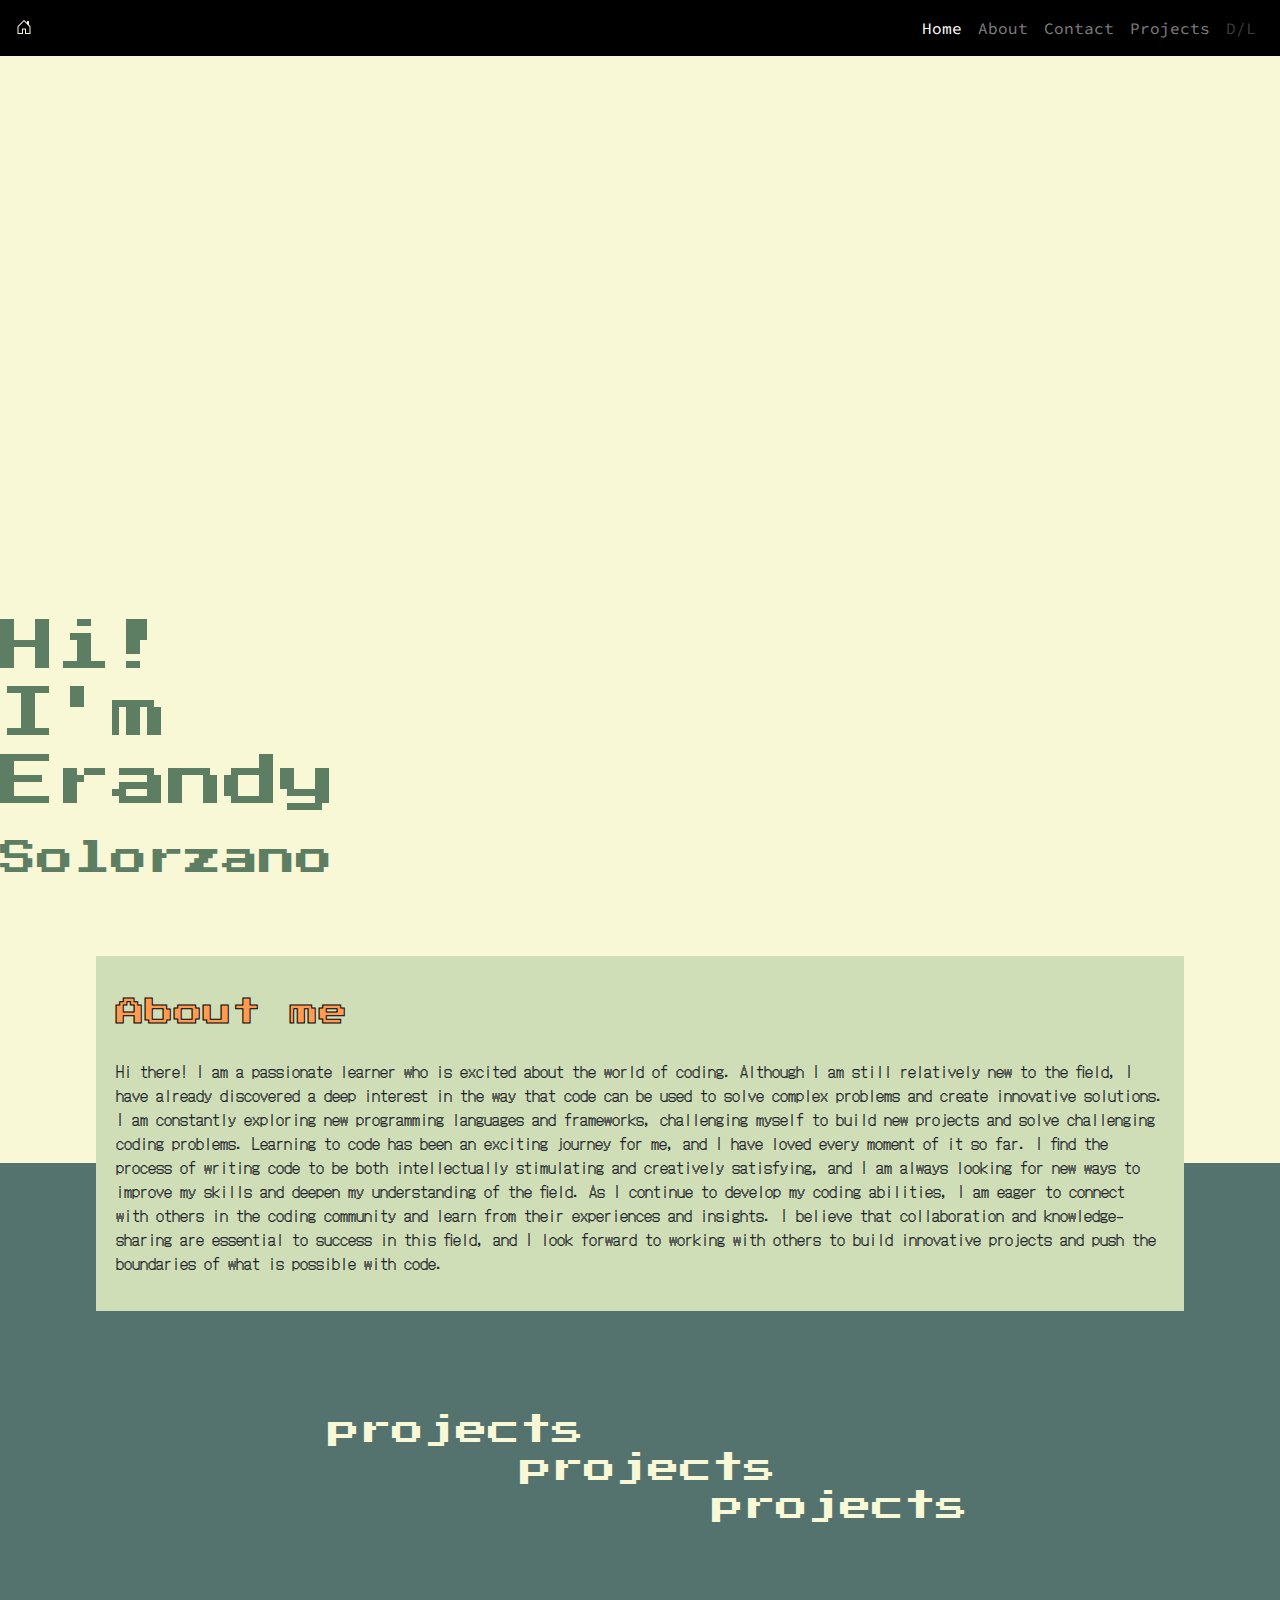
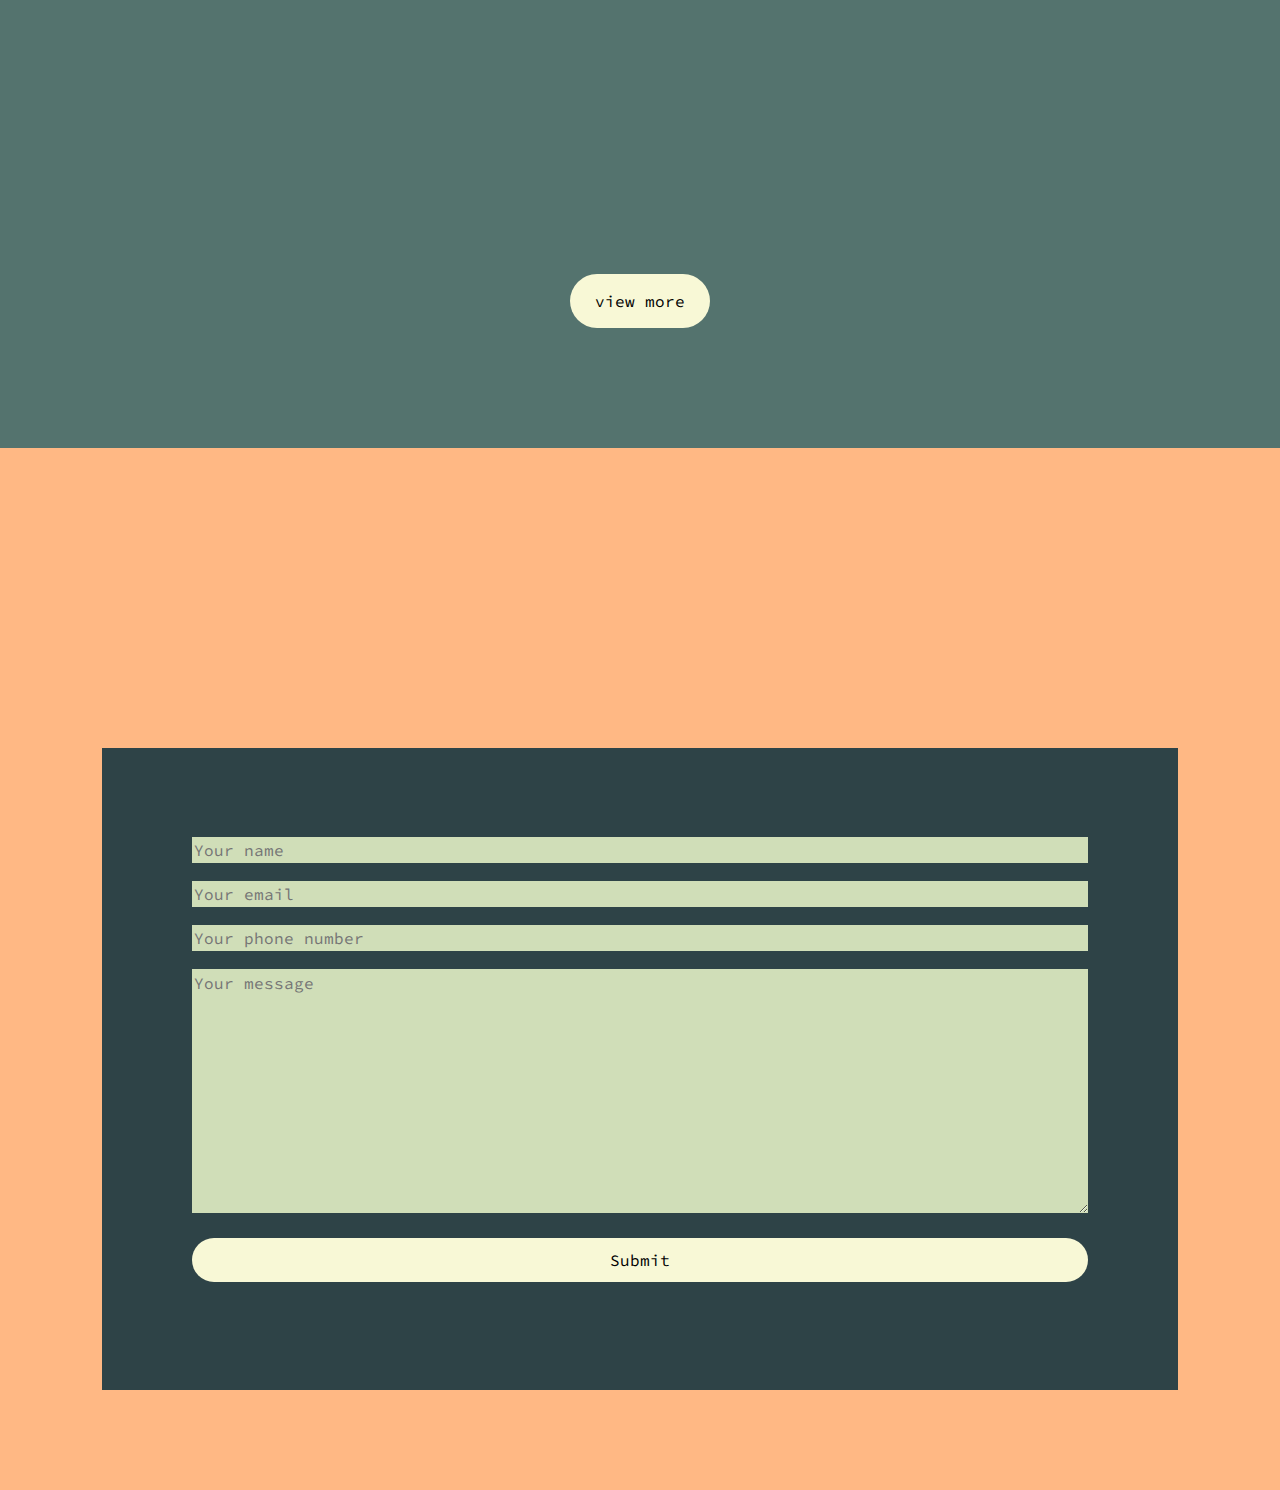
==== index.html @ abfd7417 "agregamos mas sass" ====
<!DOCTYPE html>
<html lang="en">
<head>
    <meta charset="UTF-8">
    <meta http-equiv="X-UA-Compatible" content="IE=edge">
    <meta name="viewport" content="width=device-width, initial-scale=1.0">
    <title>My portfolio</title>

    <!-- Bootstrap CSS-->
    <link rel="stylesheet" href="https://cdn.jsdelivr.net/npm/bootstrap@4.0.0/dist/css/bootstrap.min.css" integrity="sha384-Gn5384xqQ1aoWXA+058RXPxPg6fy4IWvTNh0E263XmFcJlSAwiGgFAW/dAiS6JXm" crossorigin="anonymous">

    <link rel="stylesheet" href="css/style.css">

    <!-- fuentes -->
    <link rel="preconnect" href="https://fonts.googleapis.com">
    <link rel="preconnect" href="https://fonts.gstatic.com" crossorigin>
    <link href="https://fonts.googleapis.com/css2?family=DotGothic16&family=Press+Start+2P&family=Source+Code+Pro&display=swap" rel="stylesheet">

</head>
<body>
    <header>
        <nav class="navbar navbar-expand-lg navbar-dark bg-dark text-white navigation-bar">
            <a class="navbar-brand" href="index.html">
                <svg xmlns="http://www.w3.org/2000/svg" width="16" height="16" fill="currentColor" class="bi bi-house-door" viewBox="0 0 16 16">
                    <path d="M8.354 1.146a.5.5 0 0 0-.708 0l-6 6A.5.5 0 0 0 1.5 7.5v7a.5.5 0 0 0 .5.5h4.5a.5.5 0 0 0 .5-.5v-4h2v4a.5.5 0 0 0 .5.5H14a.5.5 0 0 0 .5-.5v-7a.5.5 0 0 0-.146-.354L13 5.793V2.5a.5.5 0 0 0-.5-.5h-1a.5.5 0 0 0-.5.5v1.293L8.354 1.146ZM2.5 14V7.707l5.5-5.5 5.5 5.5V14H10v-4a.5.5 0 0 0-.5-.5h-3a.5.5 0 0 0-.5.5v4H2.5Z"/>
                </svg>
            </a>
            <button class="navbar-toggler" type="button" data-toggle="collapse" data-target="#navbarNav" aria-controls="navbarNav" aria-expanded="false" aria-label="Toggle navigation">
            <span class="navbar-toggler-icon"></span>
            </button>
            <div class="collapse navbar-collapse" id="navbarNav">
                <ul class="navbar-nav ml-auto"> <!-- agregamos la clase ml auto para poder mover la lista hacia la derecha -->
                    <li class="nav-item active">
                        <a class="nav-link" href="#">Home <span class="sr-only">(current)</span></a>
                    </li>
                    <li class="nav-item">
                        <a class="nav-link" href="pages/about.html">About</a>
                    </li>
                    <li class="nav-item">
                        <a class="nav-link" href="pages/contact.html">Contact</a>
                    </li>
                    <li class="nav-item">
                        <a class="nav-link" href="pages/projects.html">Projects</a>
                    </li>
                    <li class="nav-item">
                        <a class="nav-link disabled" href="#">D/L</a>
                    </li>
                </ul>
            </div>
        </nav>
    </header>
    <section class="introduction">
        
        <h1 class="heading-1">
            Hi! <br>I'm <br>Erandy<br><span class="solorzano">Solorzano</span>
            <img class="intro-img" src="img/index-img.png" alt="">
        </h1>
    </section>
    <section class="about-me">
        <div class="about-me-text">
            <h2>About me</h2>
            <p>
                Hi there! I am a passionate learner who is excited about the world of coding. Although I am still relatively new to the field, I have already discovered a deep interest in the way that code can be used to solve complex problems and create innovative solutions. I am constantly exploring new programming languages and frameworks, challenging myself to build new projects and solve challenging coding problems.
                Learning to code has been an exciting journey for me, and I have loved every moment of it so far. I find the process of writing code to be both intellectually stimulating and creatively satisfying, and I am always looking for new ways to improve my skills and deepen my understanding of the field.
                As I continue to develop my coding abilities, I am eager to connect with others in the coding community and learn from their experiences and insights. I believe that collaboration and knowledge-sharing are essential to success in this field, and I look forward to working with others to build innovative projects and push the boundaries of what is possible with code.
            </p>
        </div>
    </section>
    <section  id="pMobile" class="projects">
        <h2>
            projects <br><span class="projects-two">projects <br></span> <span class="projects-three">projects </span>
        </h2>
        <div class="images">
            <a href="https://celebrated-alpaca-115887.netlify.app">
                <img src="img/testimonials.png" alt="">
            </a>
            <a class="orange" href="https://resilient-brigadeiros-02014e.netlify.app"><img src="img/qr-code.png" alt=""></a>
            <a href="https://bejewelled-dango-464029.netlify.app"><img src="img/results-summary.png" alt=""></a>
            <a class="orange" href=""><img src="img/image-icon.jpeg" alt=""></a>
        </div>
        <div class="projects-button">
            <a href="pages/projects-expanded.html"><button>view more</button></a> 
        </div>
    </section>
    <section class="contact">
        <form>
            <div>
                <input type="text" class="light-green" placeholder="Your name">
            </div>
            <div>
                <input type="email" name="" id="" class="light-green" placeholder="Your email">
            </div>
            <div>
                <input type="number" class="light-green" placeholder="Your phone number">
            </div>
            <div>
                <textarea name="" id="" cols="30" rows="10" placeholder="Your message" class="light-green"></textarea>
            </div>
            <div>
                <input type="submit" class="submit-button">
            </div>
        </form>
    </section>

    <!-- script de Bootstrap-->
    <script src="https://code.jquery.com/jquery-3.2.1.slim.min.js" integrity="sha384-KJ3o2DKtIkvYIK3UENzmM7KCkRr/rE9/Qpg6aAZGJwFDMVNA/GpGFF93hXpG5KkN" crossorigin="anonymous"></script>
    <script src="https://cdn.jsdelivr.net/npm/popper.js@1.12.9/dist/umd/popper.min.js" integrity="sha384-ApNbgh9B+Y1QKtv3Rn7W3mgPxhU9K/ScQsAP7hUibX39j7fakFPskvXusvfa0b4Q" crossorigin="anonymous"></script>
    <script src="https://cdn.jsdelivr.net/npm/bootstrap@4.0.0/dist/js/bootstrap.min.js" integrity="sha384-JZR6Spejh4U02d8jOt6vLEHfe/JQGiRRSQQxSfFWpi1MquVdAyjUar5+76PVCmYl" crossorigin="anonymous"></script>


</body>
</html>
---- css/style.css ----
.navigation-bar {
  background-color: black !important;
}

ul a {
  font-family: "Source Code Pro", monospace;
}

body {
  width: 100vw;
}

svg {
  color: #F8F8D6;
}

h1 {
  font-family: "Press Start 2P", cursive;
  color: #5D7E62;
  font-size: 3.5rem;
}

.intro-img {
  animation-name: slideInLeft;
  animation-duration: 1s;
  position: absolute;
  right: 0;
  top: 0;
  width: 50%;
  margin-top: 40vh;
}

.solorzano {
  font-size: 2.3rem;
}

.introduction {
  background-color: #F8F8D6;
  height: 100vh;
  display: flex;
  align-items: flex-end;
  padding: 0 0 65px;
}

h2 {
  font-family: "Press Start 2P", cursive;
}

p {
  font-family: "DotGothic16", sans-serif;
}

.about-me {
  background: #D0DEB8; /* agrego esta por si el navegador no es compatible con los gradientes */
  background: linear-gradient(180deg, #F8F8D6 50%, #54736E 50%);
  display: flex;
  justify-content: center;
  padding-bottom: 60px;
}
.about-me h2 {
  color: #FF9B52;
  font-size: 1.8rem;
  -webkit-text-stroke: 1px black; /* para hacer los bordes de las letras negro */
  padding: 20px 0;
}
.about-me p {
  font-size: 1rem;
}

.about-me-text {
  background-color: #D0DEB8;
  width: 85%;
  padding: 20px;
}

.about-me-page {
  height: 100%;
  display: flex;
  align-items: center;
}

.projects {
  background-color: #54736E;
  display: flex;
  flex-direction: column;
  align-items: center;
}
.projects h2 {
  color: #F8F8D6;
  margin-left: 15px;
  padding-top: 40px;
}
.projects a {
  width: 100%;
  display: flex;
  justify-content: center;
  align-items: center;
  align-content: center;
}
.projects img {
  height: auto;
  width: 95%;
  padding: 40px 10px;
  filter: grayscale(70%);
}
.projects button {
  border: none;
  background-color: #F8F8D6;
  border-radius: 30px;
  font-family: "Source Code Pro", monospace;
  margin: 20px;
  padding: 15px 25px;
}

.images {
  width: 100%;
  background-color: var(--medium-green);
}

.projects-two {
  margin-left: 15vw;
}

.projects-three {
  margin-left: 30vw;
}

.orange {
  background-color: var(--soft-orange);
}

.projects-button {
  background-color: var(--soft-orange);
  width: 100%;
  text-align: center;
  padding-bottom: 100px;
}

#projects {
  background-color: #5D7E62;
}

.pr-button {
  text-align: center;
  font-family: "Source Code Pro", monospace;
}
.pr-button button {
  background-color: #F8F8D6;
  border: none;
  margin: 40px;
  padding: 10px 30px;
  border-radius: 30px;
}

.pr-title {
  display: flex;
  flex-wrap: wrap;
  justify-content: center;
  padding: 2vh 0;
}
.pr-title h2 {
  color: #F8F8D6;
  text-align: center;
  padding: 0;
}

.orange-projects {
  background-color: #FFB884;
}

.projects-page img {
  max-width: 500px;
  flex-shrink: 1;
  padding-bottom: 3vh;
  padding-top: 3vh;
}
.projects-page div {
  display: flex;
  justify-content: center;
}

.pr-left {
  color: #F8F8D6;
  background-color: #5D7E62;
  padding-top: 5vh;
  padding-bottom: 10vh;
  display: flex;
  flex-wrap: wrap;
  justify-content: center;
  align-items: center;
}
.pr-left div {
  display: flex;
  flex-wrap: wrap;
  justify-content: center;
  align-items: center;
}

.pr-green {
  background-color: #5D7E62;
  color: white;
}

.pr-orange {
  background-color: #FFB884;
  color: #2E4347;
}

.pr-right img {
  max-width: 500px;
  padding-bottom: 3vh;
  padding-top: 5vh;
  margin-right: 3vw;
}
.pr-right p {
  min-width: 300px;
  max-width: 400px;
}

.contact {
  background-color: #FFB884;
  background-image: url(../img/contact.png);
  background-repeat: repeat;
  display: flex;
  justify-content: center;
  padding-top: 300px;
  padding-bottom: 100px;
}
.contact form {
  padding: 7vw;
  background-color: #2E4347;
}
.contact input, .contact textarea {
  width: 70vw;
  font-family: "Source Code Pro", monospace;
  margin-bottom: 2vh;
  border: none;
}

.light-green {
  background-color: #D0DEB8;
}

.submit-button {
  background-color: #F8F8D6;
  border-radius: 30px;
  border: none;
  padding: 10px;
  font-family: "Source Code Pro", monospace;
}

.contact-alone {
  height: 95vh;
  padding: 0;
  align-items: center;
}
.contact-alone .form-alone {
  box-sizing: content-box;
}

/*# sourceMappingURL=style.css.map */
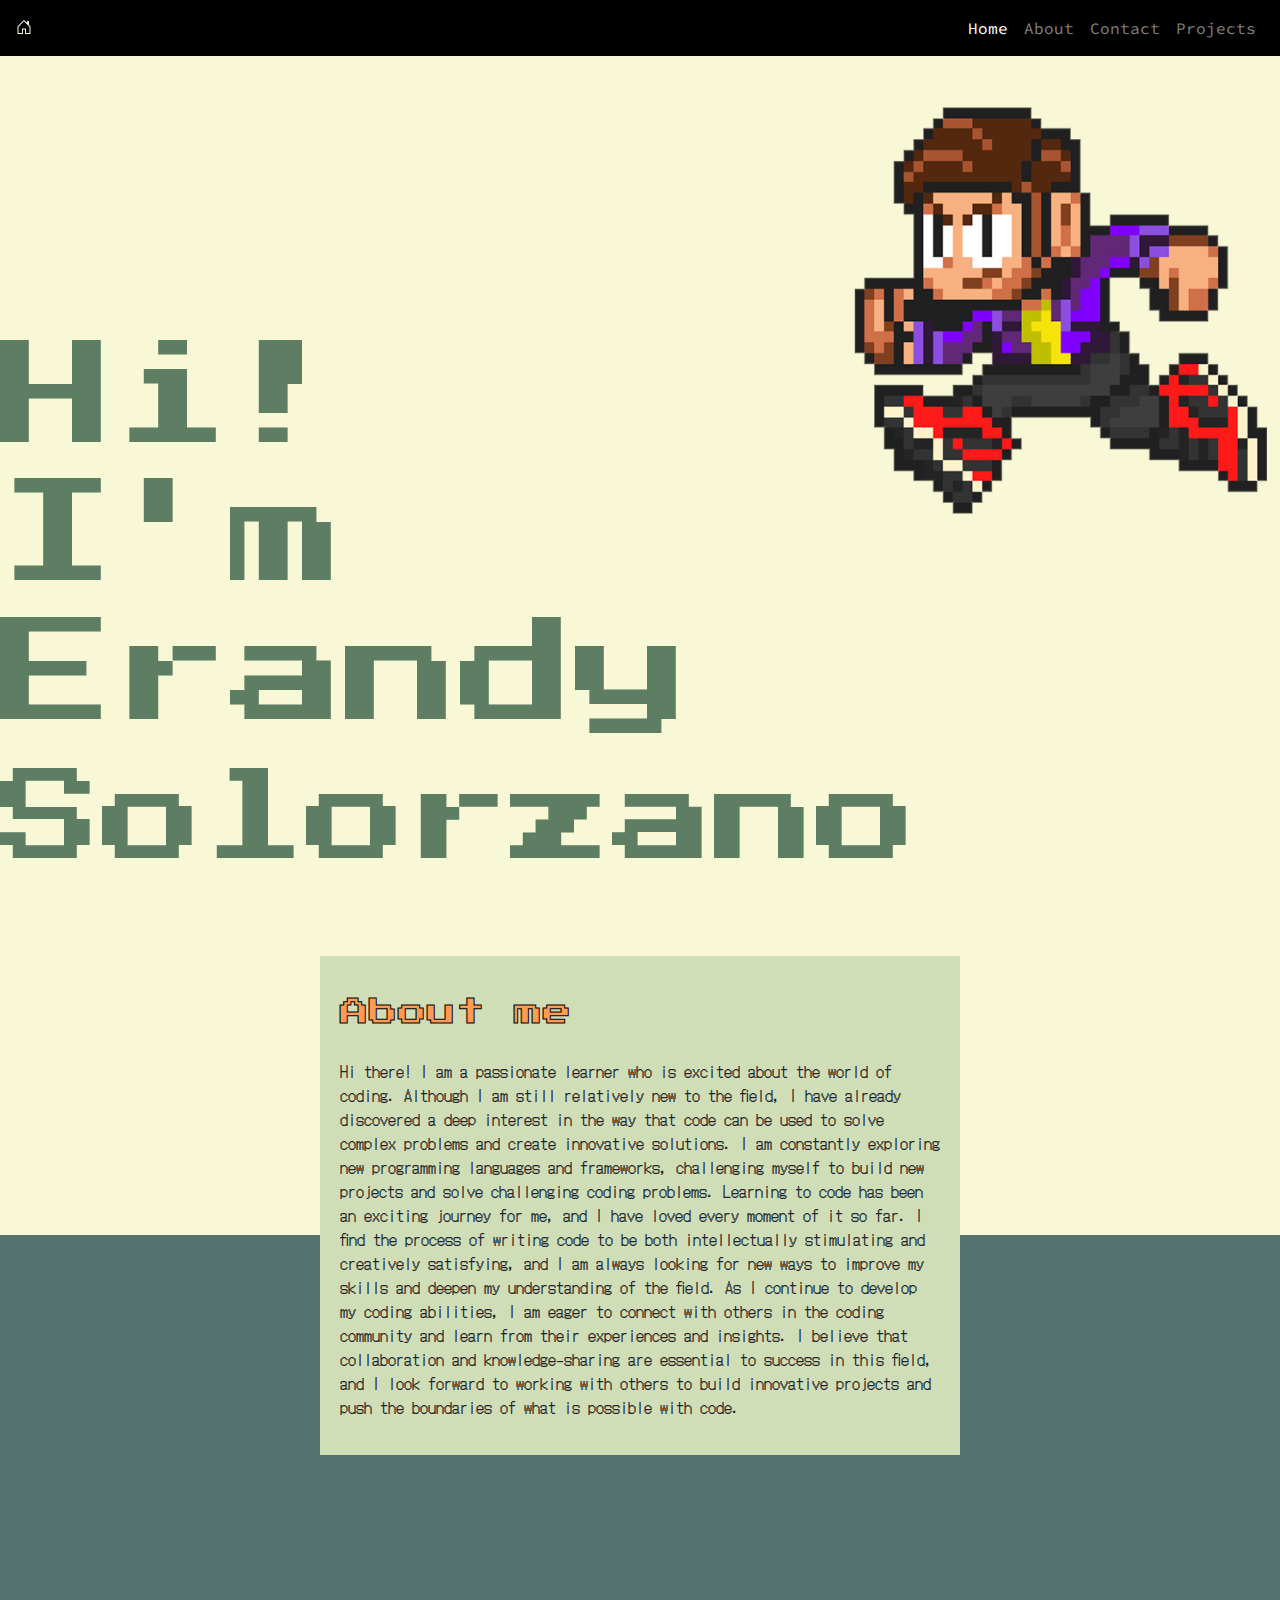
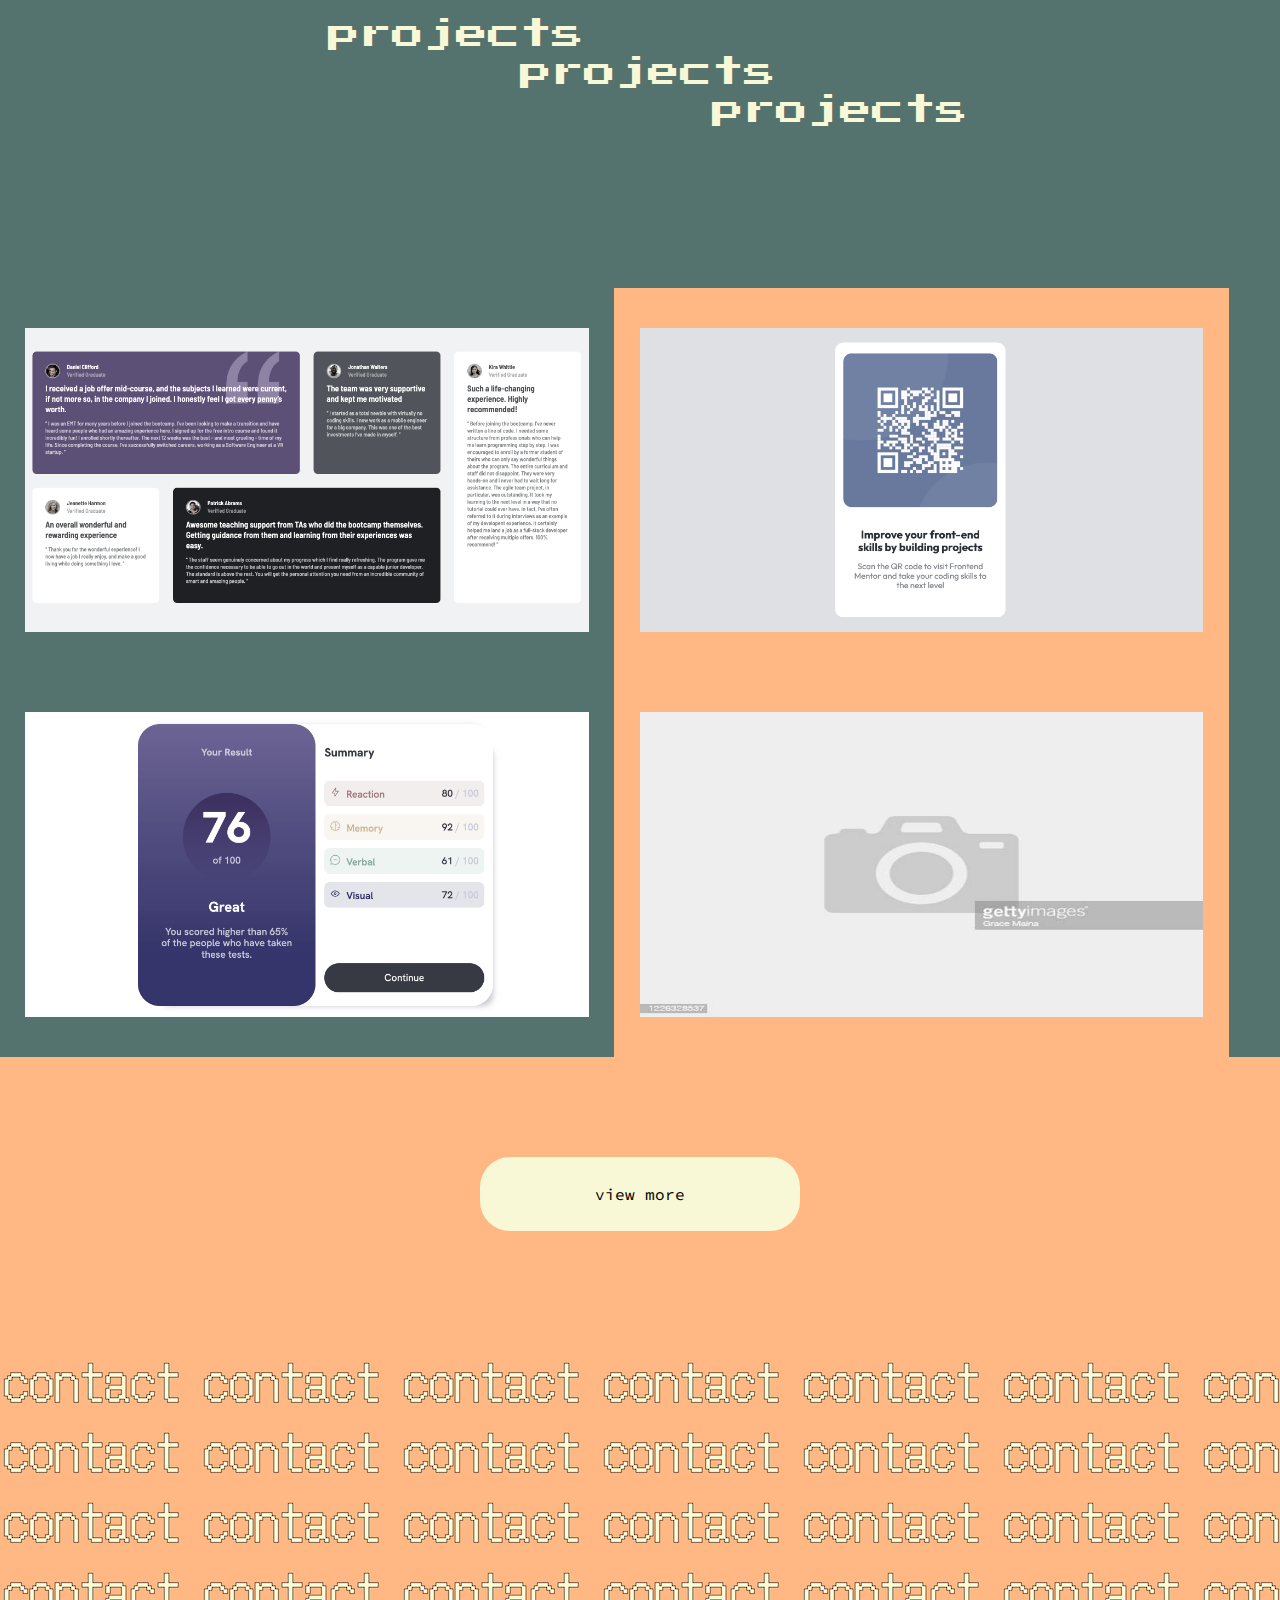
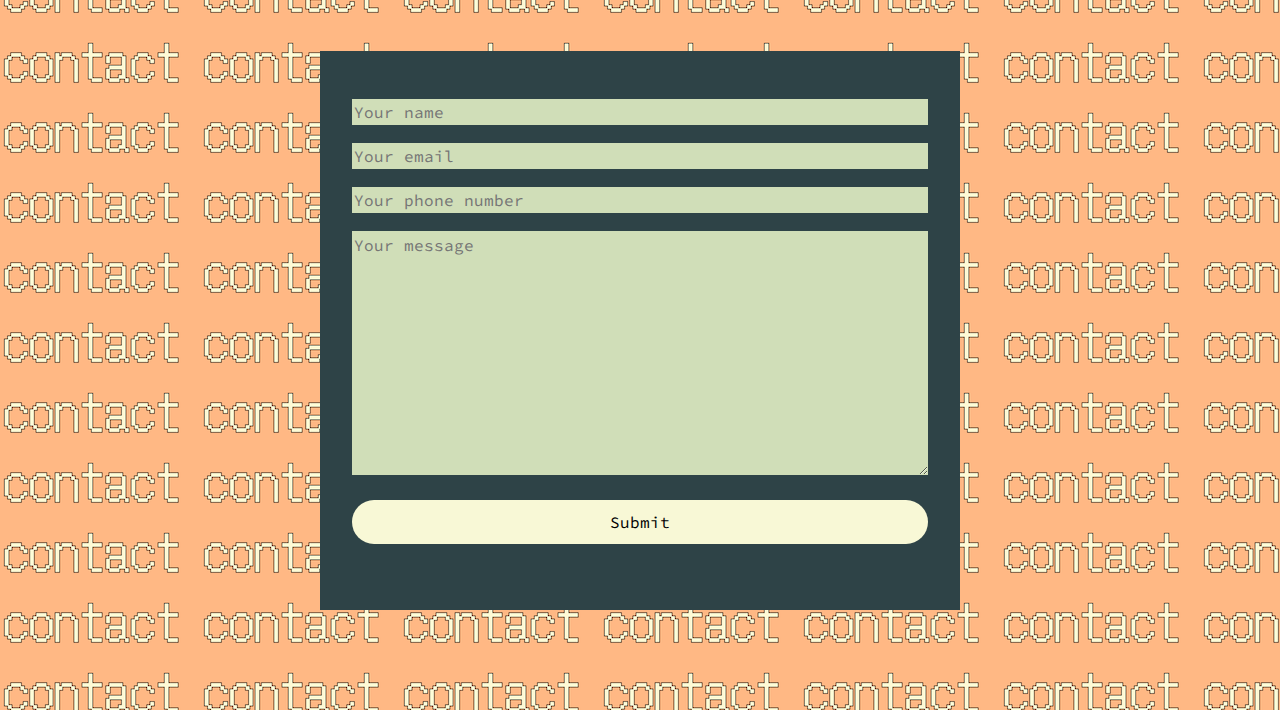
==== commit 57e108e7: "ya terminé con el sass" ====
--- a/index.html
+++ b/index.html
@@ -2,6 +2,8 @@
 <html lang="en">
 <head>
     <meta charset="UTF-8">
+    <meta name="description" content="portfolio of web development">
+    <meta name="keywords" content="HTML, CSS, SASS">
     <meta http-equiv="X-UA-Compatible" content="IE=edge">
     <meta name="viewport" content="width=device-width, initial-scale=1.0">
     <title>My portfolio</title>
@@ -21,7 +23,7 @@
     <header>
         <nav class="navbar navbar-expand-lg navbar-dark bg-dark text-white navigation-bar">
             <a class="navbar-brand" href="index.html">
-                <svg xmlns="http://www.w3.org/2000/svg" width="16" height="16" fill="currentColor" class="bi bi-house-door" viewBox="0 0 16 16">
+                <svg xmlns="http://www.w3.org/2000/svg" width="16" height="16" fill="currentColor" class="bi bi-house-door" viewBox="0 0 16 16" alt="a home icon">
                     <path d="M8.354 1.146a.5.5 0 0 0-.708 0l-6 6A.5.5 0 0 0 1.5 7.5v7a.5.5 0 0 0 .5.5h4.5a.5.5 0 0 0 .5-.5v-4h2v4a.5.5 0 0 0 .5.5H14a.5.5 0 0 0 .5-.5v-7a.5.5 0 0 0-.146-.354L13 5.793V2.5a.5.5 0 0 0-.5-.5h-1a.5.5 0 0 0-.5.5v1.293L8.354 1.146ZM2.5 14V7.707l5.5-5.5 5.5 5.5V14H10v-4a.5.5 0 0 0-.5-.5h-3a.5.5 0 0 0-.5.5v4H2.5Z"/>
                 </svg>
             </a>
@@ -42,9 +44,6 @@
                     <li class="nav-item">
                         <a class="nav-link" href="pages/projects.html">Projects</a>
                     </li>
-                    <li class="nav-item">
-                        <a class="nav-link disabled" href="#">D/L</a>
-                    </li>
                 </ul>
             </div>
         </nav>
@@ -53,7 +52,7 @@
         
         <h1 class="heading-1">
             Hi! <br>I'm <br>Erandy<br><span class="solorzano">Solorzano</span>
-            <img class="intro-img" src="img/index-img.png" alt="">
+            <img class="intro-img" src="img/index-img.png" alt="a drawing of a guy in pixel art style">
         </h1>
     </section>
     <section class="about-me">
@@ -72,11 +71,11 @@
         </h2>
         <div class="images">
             <a href="https://celebrated-alpaca-115887.netlify.app">
-                <img src="img/testimonials.png" alt="">
+                <img src="img/testimonials.png" alt="a screenshot of a web page with clients reviews ">
             </a>
-            <a class="orange" href="https://resilient-brigadeiros-02014e.netlify.app"><img src="img/qr-code.png" alt=""></a>
-            <a href="https://bejewelled-dango-464029.netlify.app"><img src="img/results-summary.png" alt=""></a>
-            <a class="orange" href=""><img src="img/image-icon.jpeg" alt=""></a>
+            <a class="orange" href="https://resilient-brigadeiros-02014e.netlify.app"><img src="img/qr-code.png" alt="a screenshot of a qr qr-code"></a>
+            <a href="https://bejewelled-dango-464029.netlify.app"><img src="img/results-summary.png" alt="a screenshot of a webpage with some test results"></a>
+            <a class="orange" href=""><img src="img/image-icon.jpeg" alt="a screenshot of a cat's webpage "></a>
         </div>
         <div class="projects-button">
             <a href="pages/projects-expanded.html"><button>view more</button></a> 
--- a/css/style.css
+++ b/css/style.css
@@ -114,7 +114,7 @@
 
 .images {
   width: 100%;
-  background-color: var(--medium-green);
+  background-color: #54736E;
 }
 
 .projects-two {
@@ -126,11 +126,11 @@
 }
 
 .orange {
-  background-color: var(--soft-orange);
+  background-color: #FFB884;
 }
 
 .projects-button {
-  background-color: var(--soft-orange);
+  background-color: #FFB884;
   width: 100%;
   text-align: center;
   padding-bottom: 100px;
@@ -258,4 +258,84 @@
   box-sizing: content-box;
 }
 
+@media (min-width: 1100px) {
+  .about-me-text {
+    width: 50%;
+  }
+}
+
+@media (min-width: 800px) {
+  h1 {
+    font-size: 9vw;
+  }
+}
+
+@media (min-width: 800px) {
+  .intro-img {
+    margin-top: 10vh;
+    width: 35%;
+  }
+}
+
+@media (min-width: 800px) {
+  .solorzano {
+    font-size: 8vw;
+  }
+}
+
+@media (min-width: 800px) {
+  .images {
+    display: flex;
+    flex-wrap: wrap;
+  }
+}
+@media (min-width: 800px) {
+  .images a {
+    min-width: 30vw;
+    max-width: 48vw;
+  }
+}
+
+@media (min-width: 800px) {
+  .projects h2 {
+    padding: 100px 0 150px;
+  }
+}
+@media (min-width: 800px) {
+  .projects button {
+    width: 25vw;
+    padding-top: 25px;
+    padding-bottom: 25px;
+  }
+}
+
+@media (min-width: 800px) {
+  .projects-button {
+    padding-top: 80px;
+  }
+}
+
+@media (min-width: 800px) {
+  .pr-title {
+    padding: 50px 100px 75px;
+  }
+}
+
+@media (min-width: 800px) {
+  .contact {
+    width: 100%;
+  }
+}
+@media (min-width: 800px) {
+  .contact form {
+    padding: 3rem 2rem;
+    width: 50%;
+  }
+}
+@media (min-width: 800px) {
+  .contact input, .contact textarea {
+    width: 100%;
+  }
+}
+
 /*# sourceMappingURL=style.css.map */
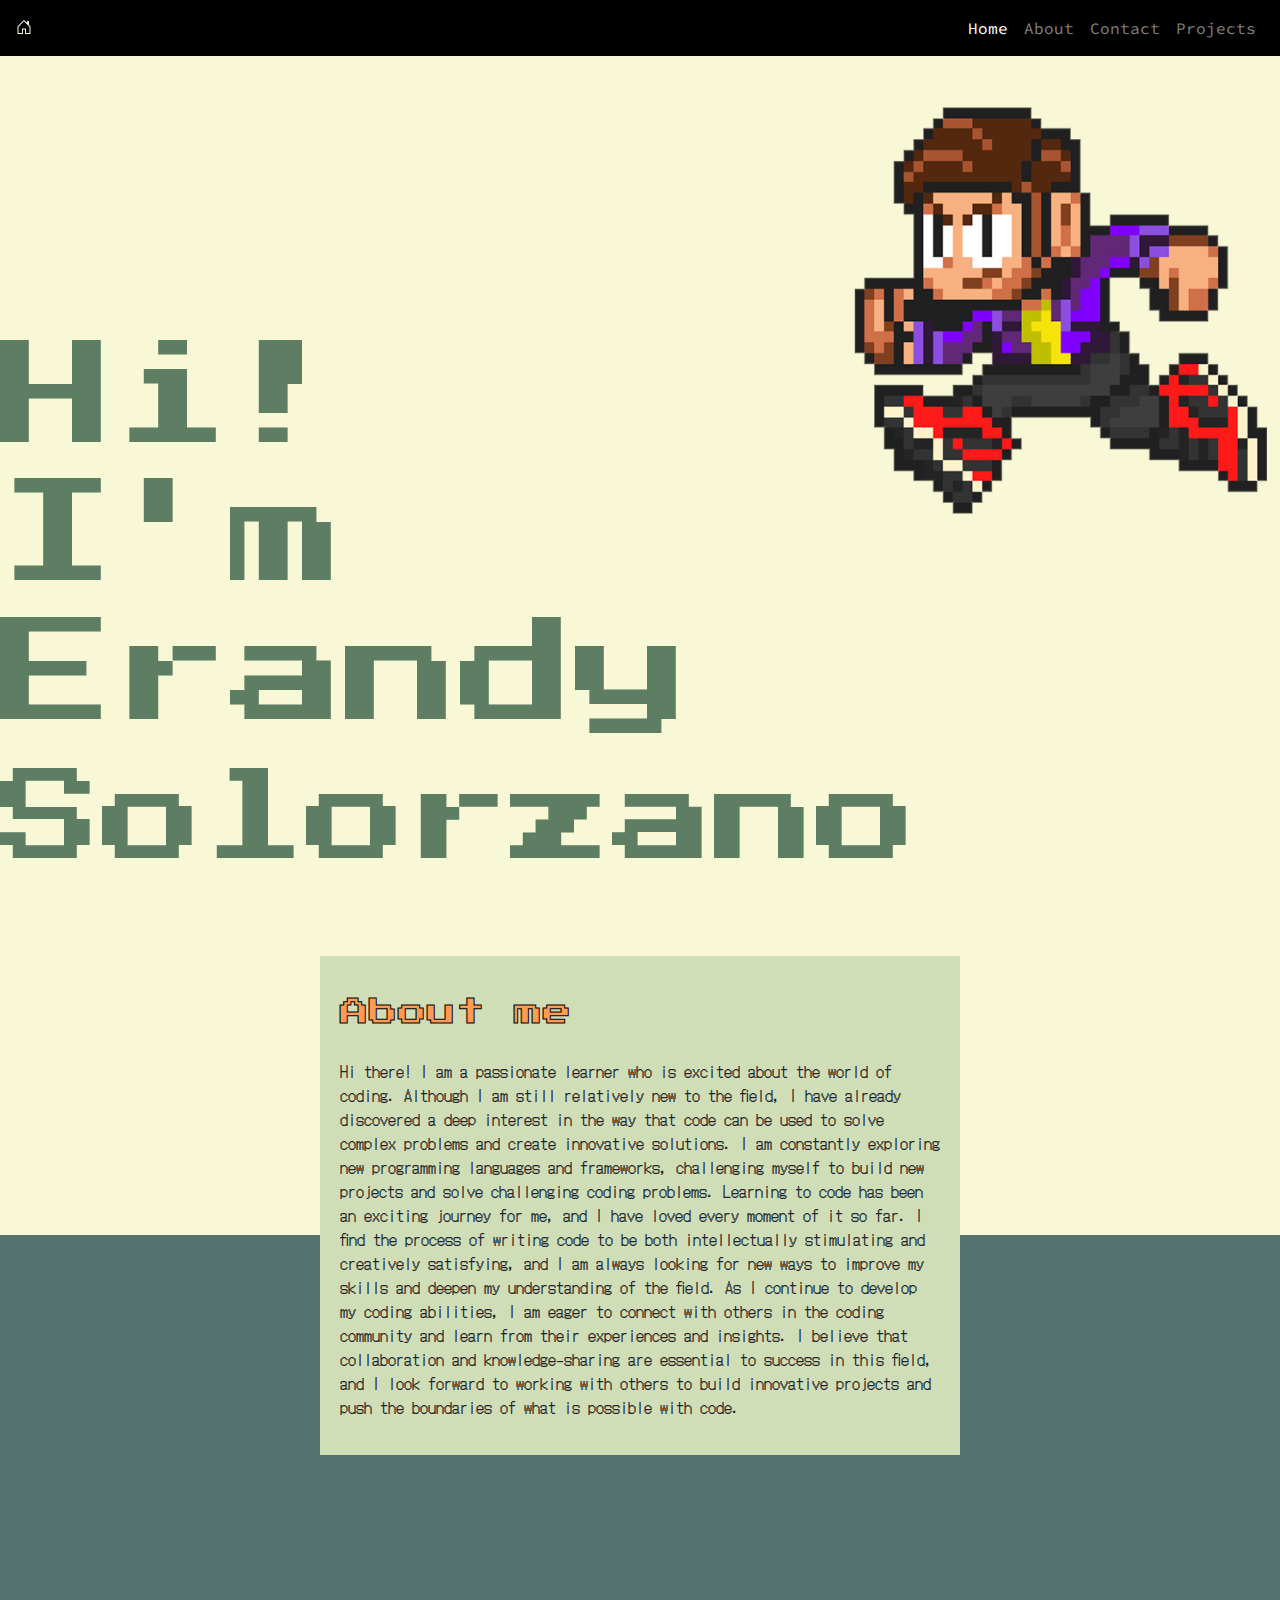
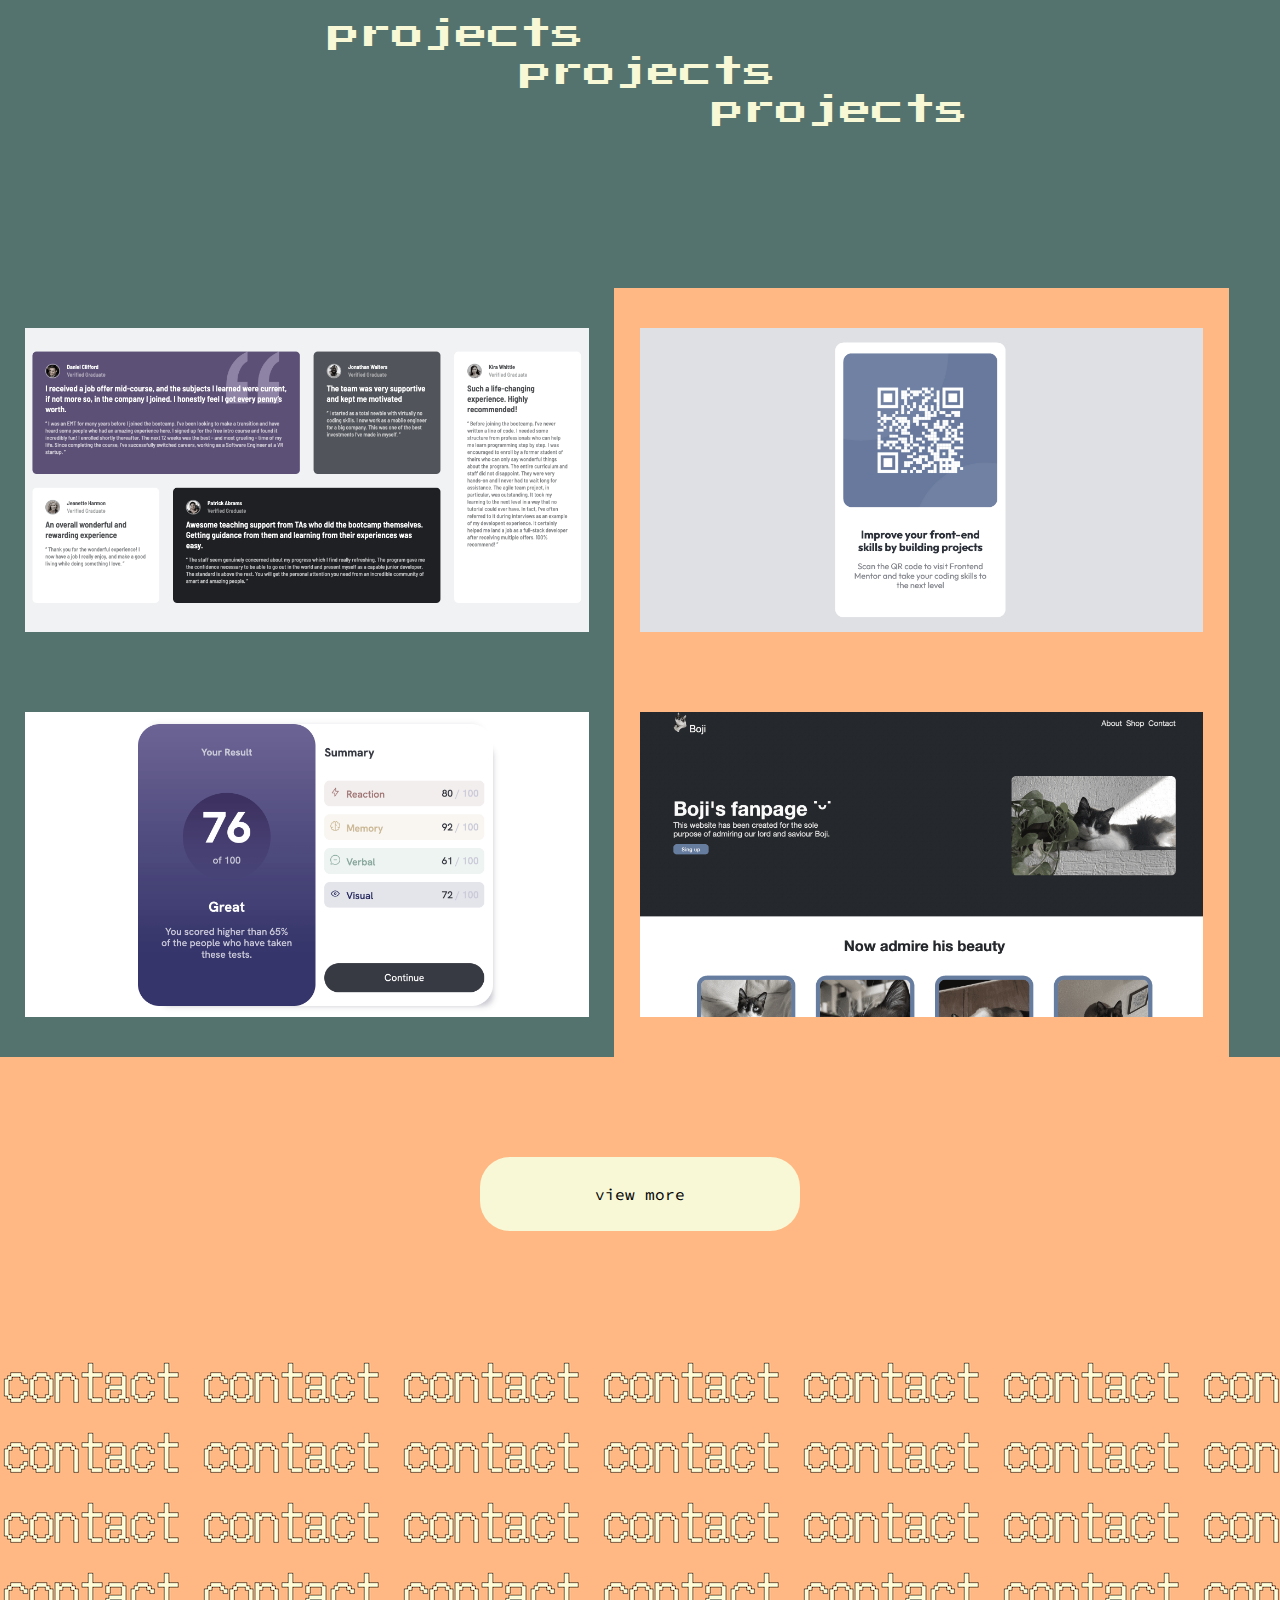
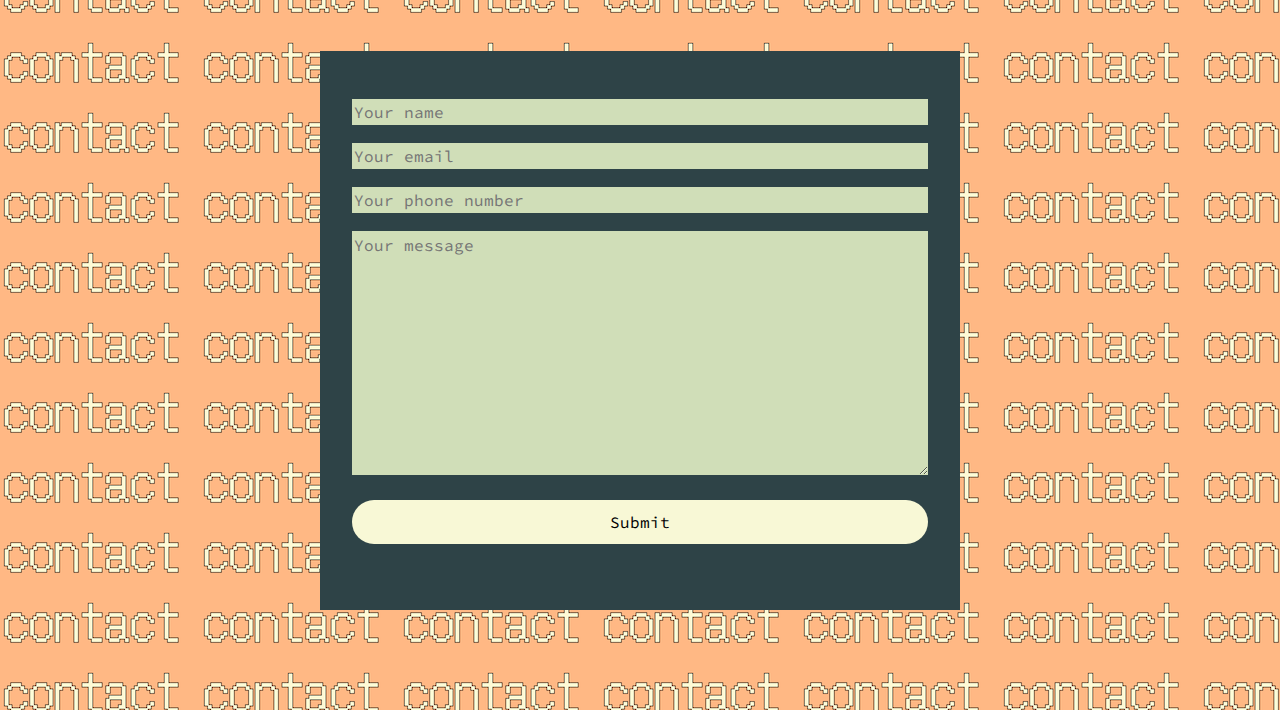
==== commit c7059241: "ahora sí" ====
--- a/index.html
+++ b/index.html
@@ -75,7 +75,7 @@
             </a>
             <a class="orange" href="https://resilient-brigadeiros-02014e.netlify.app"><img src="img/qr-code.png" alt="a screenshot of a qr qr-code"></a>
             <a href="https://bejewelled-dango-464029.netlify.app"><img src="img/results-summary.png" alt="a screenshot of a webpage with some test results"></a>
-            <a class="orange" href=""><img src="img/image-icon.jpeg" alt="a screenshot of a cat's webpage "></a>
+            <a class="orange" href="https://radiant-crostata-5ec430.netlify.app"><img src="img/boji.png" alt="a screenshot of a cat's webpage "></a>
         </div>
         <div class="projects-button">
             <a href="pages/projects-expanded.html"><button>view more</button></a> 
--- a/css/style.css
+++ b/css/style.css
@@ -189,12 +189,6 @@
   justify-content: center;
   align-items: center;
 }
-.pr-left div {
-  display: flex;
-  flex-wrap: wrap;
-  justify-content: center;
-  align-items: center;
-}
 
 .pr-green {
   background-color: #5D7E62;
@@ -216,6 +210,12 @@
   min-width: 300px;
   max-width: 400px;
 }
+.pr-right div {
+  display: flex;
+  flex-wrap: wrap;
+  justify-content: center;
+  align-items: center;
+}
 
 .contact {
   background-color: #FFB884;
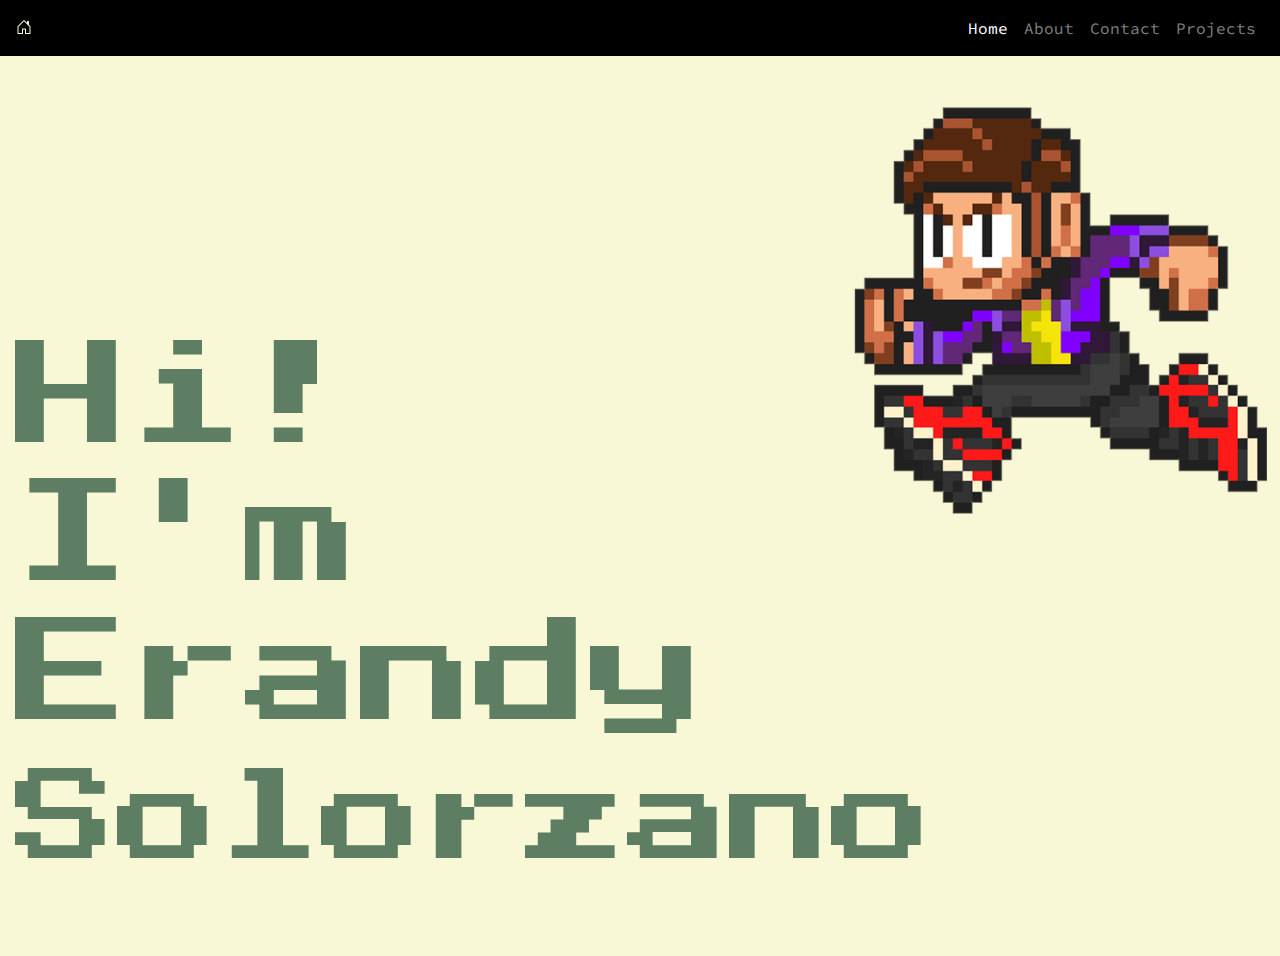
==== commit 72fda55b: "correcciones finales" ====
--- a/index.html
+++ b/index.html
@@ -7,6 +7,8 @@
     <meta http-equiv="X-UA-Compatible" content="IE=edge">
     <meta name="viewport" content="width=device-width, initial-scale=1.0">
     <title>My portfolio</title>
+
+    <link rel="icon" type="image/png" sizes="32x32" href="img/favicon-32x32.png">
 
     <!-- Bootstrap CSS-->
     <link rel="stylesheet" href="https://cdn.jsdelivr.net/npm/bootstrap@4.0.0/dist/css/bootstrap.min.css" integrity="sha384-Gn5384xqQ1aoWXA+058RXPxPg6fy4IWvTNh0E263XmFcJlSAwiGgFAW/dAiS6JXm" crossorigin="anonymous">
@@ -52,53 +54,8 @@
         
         <h1 class="heading-1">
             Hi! <br>I'm <br>Erandy<br><span class="solorzano">Solorzano</span>
-            <img class="intro-img" src="img/index-img.png" alt="a drawing of a guy in pixel art style">
         </h1>
-    </section>
-    <section class="about-me">
-        <div class="about-me-text">
-            <h2>About me</h2>
-            <p>
-                Hi there! I am a passionate learner who is excited about the world of coding. Although I am still relatively new to the field, I have already discovered a deep interest in the way that code can be used to solve complex problems and create innovative solutions. I am constantly exploring new programming languages and frameworks, challenging myself to build new projects and solve challenging coding problems.
-                Learning to code has been an exciting journey for me, and I have loved every moment of it so far. I find the process of writing code to be both intellectually stimulating and creatively satisfying, and I am always looking for new ways to improve my skills and deepen my understanding of the field.
-                As I continue to develop my coding abilities, I am eager to connect with others in the coding community and learn from their experiences and insights. I believe that collaboration and knowledge-sharing are essential to success in this field, and I look forward to working with others to build innovative projects and push the boundaries of what is possible with code.
-            </p>
-        </div>
-    </section>
-    <section  id="pMobile" class="projects">
-        <h2>
-            projects <br><span class="projects-two">projects <br></span> <span class="projects-three">projects </span>
-        </h2>
-        <div class="images">
-            <a href="https://celebrated-alpaca-115887.netlify.app">
-                <img src="img/testimonials.png" alt="a screenshot of a web page with clients reviews ">
-            </a>
-            <a class="orange" href="https://resilient-brigadeiros-02014e.netlify.app"><img src="img/qr-code.png" alt="a screenshot of a qr qr-code"></a>
-            <a href="https://bejewelled-dango-464029.netlify.app"><img src="img/results-summary.png" alt="a screenshot of a webpage with some test results"></a>
-            <a class="orange" href="https://radiant-crostata-5ec430.netlify.app"><img src="img/boji.png" alt="a screenshot of a cat's webpage "></a>
-        </div>
-        <div class="projects-button">
-            <a href="pages/projects-expanded.html"><button>view more</button></a> 
-        </div>
-    </section>
-    <section class="contact">
-        <form>
-            <div>
-                <input type="text" class="light-green" placeholder="Your name">
-            </div>
-            <div>
-                <input type="email" name="" id="" class="light-green" placeholder="Your email">
-            </div>
-            <div>
-                <input type="number" class="light-green" placeholder="Your phone number">
-            </div>
-            <div>
-                <textarea name="" id="" cols="30" rows="10" placeholder="Your message" class="light-green"></textarea>
-            </div>
-            <div>
-                <input type="submit" class="submit-button">
-            </div>
-        </form>
+        <img class="intro-img" src="img/index-img.png" alt="a drawing of a guy in pixel art style">
     </section>
 
     <!-- script de Bootstrap-->
--- a/css/style.css
+++ b/css/style.css
@@ -18,6 +18,8 @@
   font-family: "Press Start 2P", cursive;
   color: #5D7E62;
   font-size: 3.5rem;
+  padding-left: 15px;
+  overflow-x: hidden;
 }
 
 .intro-img {
@@ -27,7 +29,7 @@
   right: 0;
   top: 0;
   width: 50%;
-  margin-top: 40vh;
+  margin-top: 30vh;
 }
 
 .solorzano {
@@ -48,6 +50,10 @@
 
 p {
   font-family: "DotGothic16", sans-serif;
+}
+
+.about-page {
+  height: 100vh;
 }
 
 .about-me {
@@ -218,9 +224,6 @@
 }
 
 .contact {
-  background-color: #FFB884;
-  background-image: url(../img/contact.png);
-  background-repeat: repeat;
   display: flex;
   justify-content: center;
   padding-top: 300px;
@@ -235,6 +238,13 @@
   font-family: "Source Code Pro", monospace;
   margin-bottom: 2vh;
   border: none;
+}
+
+.contact-page {
+  background-image: radial-gradient(#D0DEB8 10%, transparent 20%), radial-gradient(#F8F8D6 10%, transparent 20%);
+  background-color: #FFB884;
+  background-position: 0 0, 50px 50px;
+  background-size: 100px 100px;
 }
 
 .light-green {
